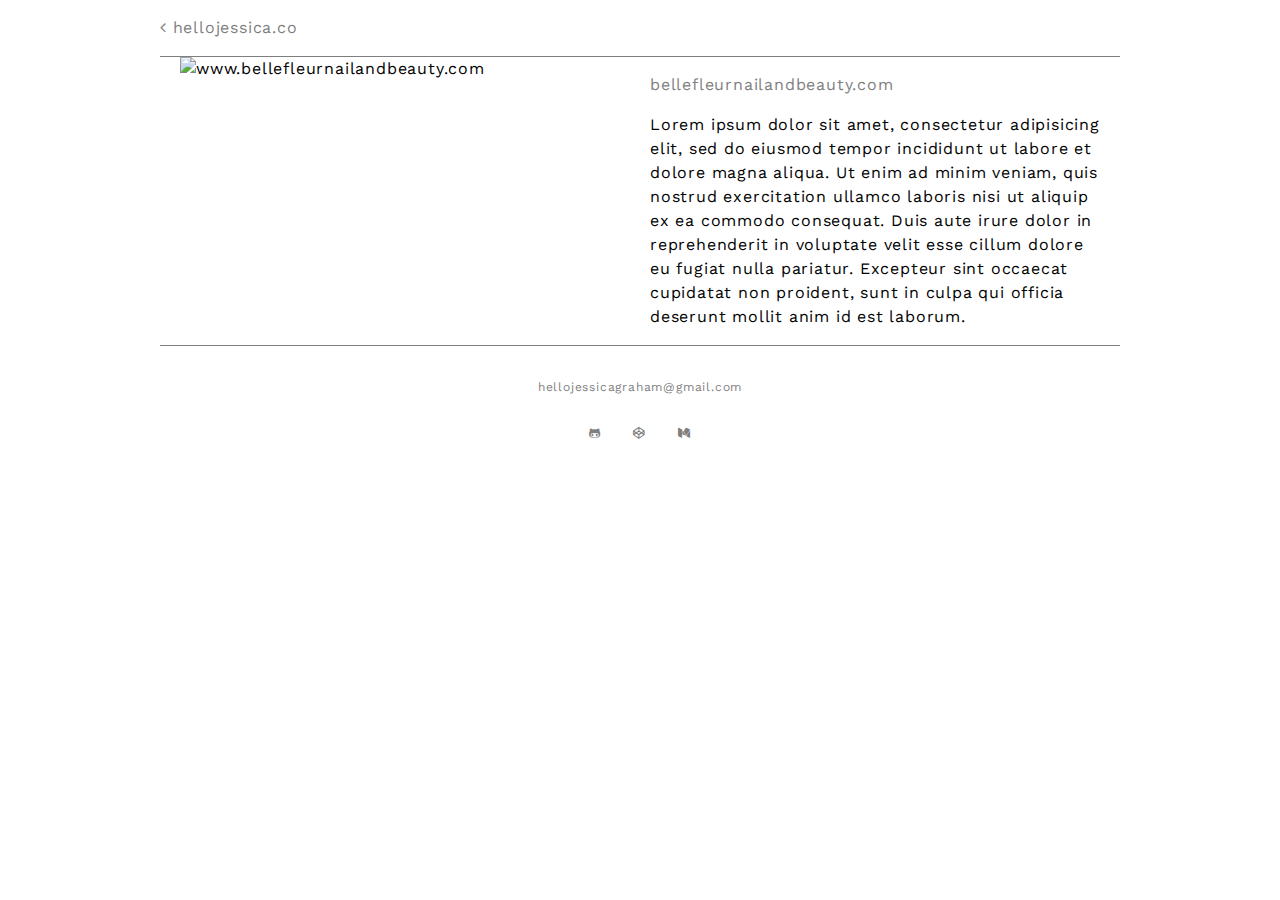
==== work/bellefleur.html @ ede88d49 "restyled entire portfolio,added images of work, added work html pages, separate css files" ====
<!DOCTYPE html>
<html>
<head>
  <title>Jessica|Web Developer</title>
  <link rel="stylesheet" type="text/css" href="../css/normalize.css">
  <link rel="stylesheet" href="../css/font-awesome-4.7.0/css/font-awesome.min.css">
  <link href="https://fonts.googleapis.com/css?family=Space+Mono|Work+Sans" rel="stylesheet">
  <link rel="stylesheet" type="text/css" href="../css/work.css">
  <meta name="viewport" content="width=device-width, initial-scale=1.0">
</head>
<body>
  <div class="wrapper">
    <header>
      <nav>
        <a href="../index.html#work"><i class="fa fa-angle-left" aria-hidden="true" title="back"></i></a>
        <a href="../index.html">hellojessica.co</a>

      </nav>
    </header>
    <section id="work description">
      <div class="work-container">
      <div class="work-image">
        <img src="../images/bellefleurscreen.png" alt="www.bellefleurnailandbeauty.com">
      </div>
      <div class="work-text">
        <p><a class="link" href="http://www.bellefleurnailandbeauty.com/">bellefleurnailandbeauty.com</a></p>
      Lorem ipsum dolor sit amet, consectetur adipisicing elit, sed do eiusmod tempor incididunt ut labore et dolore magna aliqua. Ut enim ad minim veniam, quis nostrud exercitation ullamco laboris nisi ut aliquip ex ea commodo consequat. Duis aute irure dolor in reprehenderit in voluptate velit esse cillum dolore eu fugiat nulla pariatur. Excepteur sint occaecat cupidatat non proident, sunt in culpa qui officia deserunt mollit anim id est laborum.</p>
      </div>
    </div>
    </section>
    <footer>
      <a href="mailto:hellojessicagraham@gmail.com?Subject=Hi%20Jess" target="_top">hellojessicagraham@gmail.com</a>
      <ul class="social">
        <li><a class="highlight-link" href="https://github.com/iamjessica"><i class="fa fa-github-alt" aria-hidden="true" title="GitHub"></i></a></li>
        <li><a class="highlight-link" href="https://codepen.io/hellojessicagraham"><i class="fa fa-codepen" aria-hidden="true" title="CodePen"></i></a></li>
        <li><a class="highlight-link" href="https://medium.com/@hellojessicagraham"><i class="fa fa-medium" aria-hidden="true" title="Medium"></i></a></li>
      </ul>
    </footer>

  </div>
  <script type="text/javascript" src="../js/script.js"></script>
</body>
</html>
---- css/work.css ----
/* =====================================
Variables
======================================== */
/* =====================================
Main styles
======================================== */
* {
  box-sizing: border-box;
  text-decoration: none; }

.wrapper {
  max-width: 960px;
  margin: auto; }

body {
  line-height: 1.5;
  letter-spacing: 0.05em;
  font-family: "Work Sans", sans-serif; }

ul {
  padding-left: 0;
  margin-left: 0; }

li {
  margin-left: 0;
  padding-left: 0;
  list-style: none; }

a,
a:visited {
  color: #7F7F7F; }

.link {
  position: relative;
  padding-bottom: 2px; }

.link::after {
  content: " ";
  position: absolute;
  bottom: 0px;
  left: 0;
  height: 2px;
  width: 0%;
  background: transparent; }

.link:hover::after {
  content: " ";
  position: absolute;
  bottom: 0px;
  left: 0;
  height: 3px;
  width: 100%;
  background: #FE94EE;
  opacity: .2;
  transition: all .25s; }

img {
  max-width: 100%; }

/* =====================================
Footer
======================================== */
footer {
  border-top: 1px solid #7F7F7F;
  padding-top: 2rem;
  text-align: center;
  font-size: .75rem; }
  footer ul {
    display: flex;
    justify-content: center; }
    footer ul li {
      padding: 1rem; }

header {
  border-bottom: 1px solid #7F7F7F;
  padding-top: 1rem;
  padding-bottom: 1rem; }
  header::after {
    clear: both;
    content: "";
    display: block; }

.work-container::after {
  clear: both;
  content: "";
  display: block; }
@media screen and (min-width: 580px) {
  .work-container .work-image, .work-container .work-text {
    width: calc(50% - 30px);
    float: left;
    margin-left: 20px; } }

/*# sourceMappingURL=work.css.map */
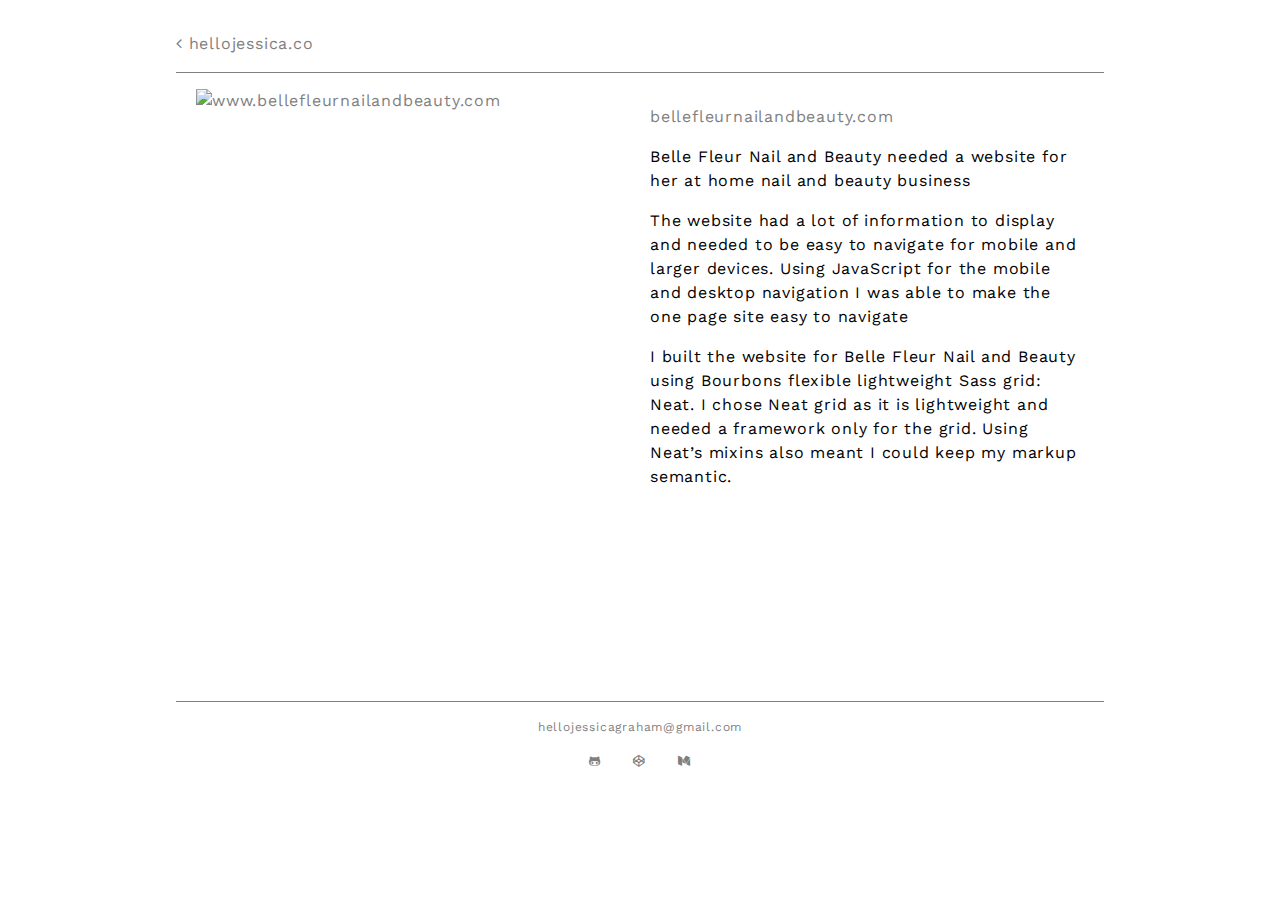
==== commit 71e1d00c: "content in work descriptions, padding on hero for mobile, added resume pdf" ====
--- a/work/bellefleur.html
+++ b/work/bellefleur.html
@@ -14,19 +14,22 @@
       <nav>
         <a href="../index.html#work"><i class="fa fa-angle-left" aria-hidden="true" title="back"></i></a>
         <a href="../index.html">hellojessica.co</a>
-
       </nav>
     </header>
     <section id="work description">
       <div class="work-container">
-      <div class="work-image">
-        <img src="../images/bellefleurscreen.png" alt="www.bellefleurnailandbeauty.com">
+        <div class="work-image">
+          <a href="http://www.bellefleurnailandbeauty.com/">
+            <img src="../images/bellefleurscreen.png" alt="www.bellefleurnailandbeauty.com">
+          </a>
+        </div>
+        <div class="work-text">
+          <p><a class="link" href="http://www.bellefleurnailandbeauty.com/">bellefleurnailandbeauty.com</a></p>
+          <p>Belle Fleur Nail and Beauty needed a website for her at home nail and beauty business</p>
+          <p>The website had a lot of information to display and needed to be easy to navigate for mobile and larger devices. Using JavaScript for the mobile and desktop navigation I was able to make the one page site easy to navigate</p>
+          <p>I built the website for Belle Fleur Nail and Beauty using Bourbons flexible lightweight Sass grid: Neat. I chose Neat grid as it is lightweight and needed a framework only for the grid. Using Neat’s mixins also meant I could keep my markup semantic.</p>
+        </div>
       </div>
-      <div class="work-text">
-        <p><a class="link" href="http://www.bellefleurnailandbeauty.com/">bellefleurnailandbeauty.com</a></p>
-      Lorem ipsum dolor sit amet, consectetur adipisicing elit, sed do eiusmod tempor incididunt ut labore et dolore magna aliqua. Ut enim ad minim veniam, quis nostrud exercitation ullamco laboris nisi ut aliquip ex ea commodo consequat. Duis aute irure dolor in reprehenderit in voluptate velit esse cillum dolore eu fugiat nulla pariatur. Excepteur sint occaecat cupidatat non proident, sunt in culpa qui officia deserunt mollit anim id est laborum.</p>
-      </div>
-    </div>
     </section>
     <footer>
       <a href="mailto:hellojessicagraham@gmail.com?Subject=Hi%20Jess" target="_top">hellojessicagraham@gmail.com</a>
--- a/css/work.css
+++ b/css/work.css
@@ -9,6 +9,7 @@
   text-decoration: none; }
 
 .wrapper {
+  padding: 1rem;
   max-width: 960px;
   margin: auto; }
 
@@ -18,8 +19,8 @@
   font-family: "Work Sans", sans-serif; }
 
 ul {
-  padding-left: 0;
-  margin-left: 0; }
+  padding: 0;
+  margin: 0; }
 
 li {
   margin-left: 0;
@@ -58,19 +59,8 @@
   max-width: 100%; }
 
 /* =====================================
-Footer
+Header
 ======================================== */
-footer {
-  border-top: 1px solid #7F7F7F;
-  padding-top: 2rem;
-  text-align: center;
-  font-size: .75rem; }
-  footer ul {
-    display: flex;
-    justify-content: center; }
-    footer ul li {
-      padding: 1rem; }
-
 header {
   border-bottom: 1px solid #7F7F7F;
   padding-top: 1rem;
@@ -80,14 +70,41 @@
     content: "";
     display: block; }
 
-.work-container::after {
-  clear: both;
-  content: "";
-  display: block; }
-@media screen and (min-width: 580px) {
-  .work-container .work-image, .work-container .work-text {
-    width: calc(50% - 30px);
+/* =====================================
+Footer
+======================================== */
+footer {
+  border-top: 1px solid #7F7F7F;
+  padding-top: 1rem;
+  padding-bottom: 1rem;
+  text-align: center;
+  font-size: .75rem;
+  width: 100%; }
+  footer::after {
+    clear: both;
+    content: "";
+    display: block; }
+  footer ul {
+    width: calc(100% - 40px);
     float: left;
-    margin-left: 20px; } }
+    margin-left: 20px;
+    display: flex;
+    justify-content: center; }
+    footer ul li {
+      padding: 1rem; }
+
+.work-container {
+  min-height: calc(100vh - (160px + 7rem)); }
+  .work-container::after {
+    clear: both;
+    content: "";
+    display: block; }
+  @media screen and (min-width: 753px) {
+    .work-container .work-image, .work-container .work-text {
+      width: calc(50% - 30px);
+      float: left;
+      margin-left: 20px;
+      padding-top: 1rem;
+      padding-bottom: 1rem; } }
 
 /*# sourceMappingURL=work.css.map */
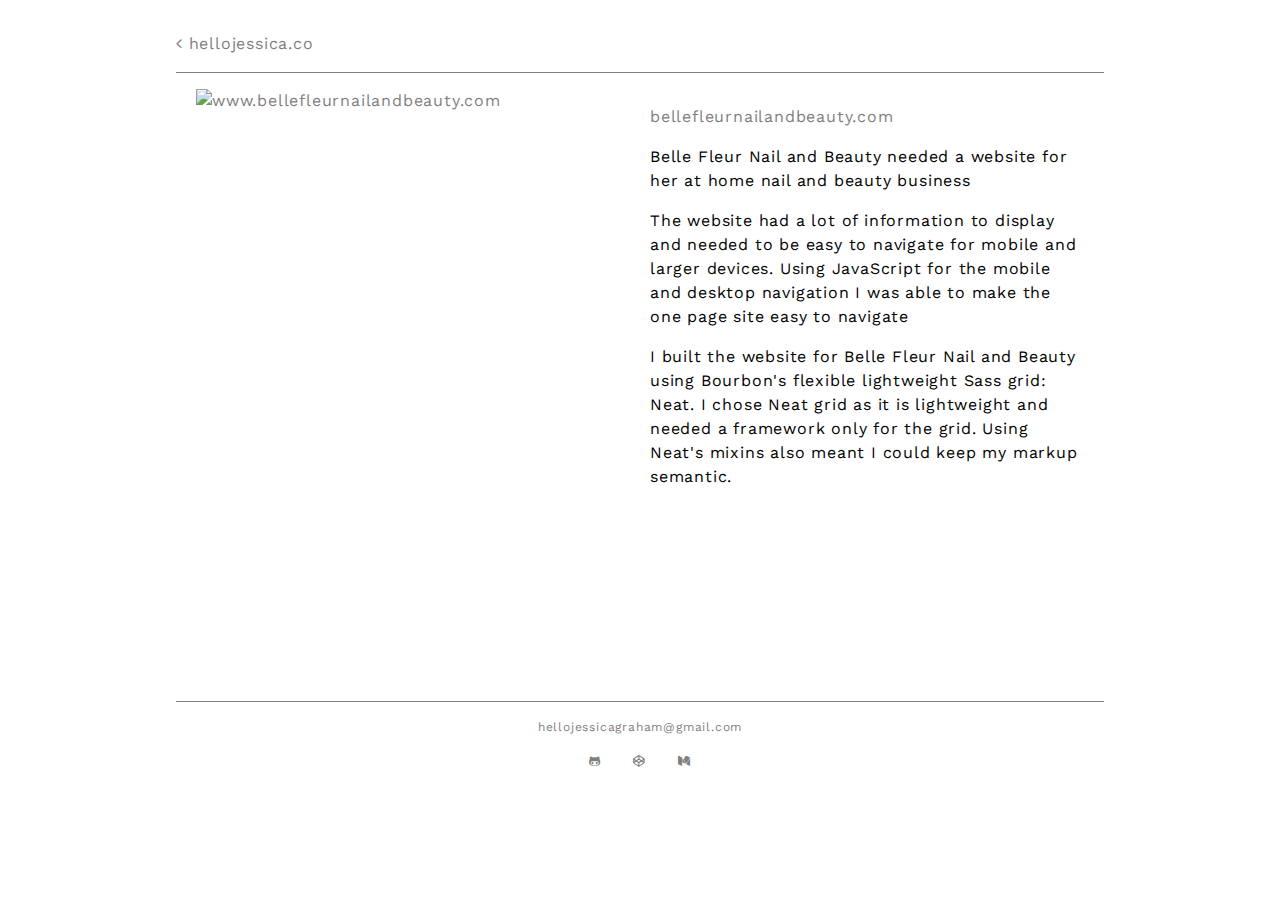
==== commit 0efc7726: "apostraphe = &#39;" ====
--- a/work/bellefleur.html
+++ b/work/bellefleur.html
@@ -27,7 +27,7 @@
           <p><a class="link" href="http://www.bellefleurnailandbeauty.com/">bellefleurnailandbeauty.com</a></p>
           <p>Belle Fleur Nail and Beauty needed a website for her at home nail and beauty business</p>
           <p>The website had a lot of information to display and needed to be easy to navigate for mobile and larger devices. Using JavaScript for the mobile and desktop navigation I was able to make the one page site easy to navigate</p>
-          <p>I built the website for Belle Fleur Nail and Beauty using Bourbons flexible lightweight Sass grid: Neat. I chose Neat grid as it is lightweight and needed a framework only for the grid. Using Neat’s mixins also meant I could keep my markup semantic.</p>
+          <p>I built the website for Belle Fleur Nail and Beauty using Bourbon&#39;s flexible lightweight Sass grid: Neat. I chose Neat grid as it is lightweight and needed a framework only for the grid. Using Neat&#39;s mixins also meant I could keep my markup semantic.</p>
         </div>
       </div>
     </section>
